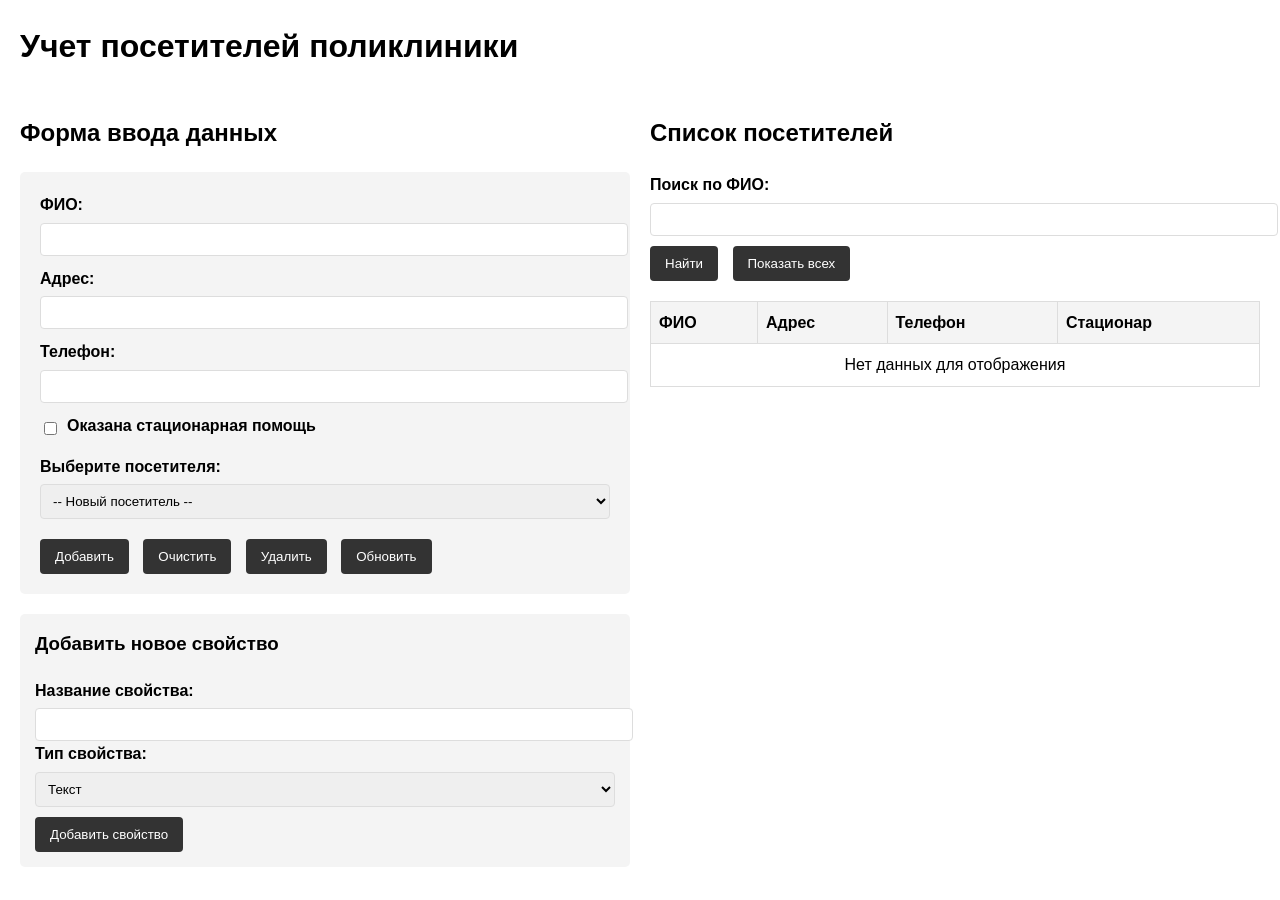
==== index.html @ dd43aba3 "5" ====
<!DOCTYPE html>
<html lang="ru">
<head>
    <meta charset="UTF-8">
    <meta name="viewport" content="width=device-width, initial-scale=1.0">
    <title>Учет посетителей поликлиники</title>
    <link rel="stylesheet" href="style.css">
</head>
<body>
    <h1>Учет посетителей поликлиники</h1>
    
    <div class="container">
        <div class="form-section">
            <h2>Форма ввода данных</h2>
            <form id="visitorForm">
                <div>
                    <label for="fullName">ФИО:</label>
                    <input type="text" id="fullName" required>
                </div>
                <div>
                    <label for="address">Адрес:</label>
                    <input type="text" id="address" required>
                </div>
                <div>
                    <label for="phone">Телефон:</label>
                    <input type="tel" id="phone" required>
                </div>
                <div class="checkbox-container">
                    <input type="checkbox" id="hospitalized">
                    <label for="hospitalized">Оказана стационарная помощь</label>
                </div>
                <div>
                    <label for="visitorSelect">Выберите посетителя:</label>
                    <select id="visitorSelect">
                        <option value="">-- Новый посетитель --</option>
                    </select>
                </div>
                <button type="button" id="addBtn">Добавить</button>
                <button type="button" id="clearBtn">Очистить</button>
                <button type="button" id="deleteBtn">Удалить</button>
                <button type="button" id="updateBtn">Обновить</button>
            </form>

            <div class="add-property-section">
                <h3>Добавить новое свойство</h3>
                <div>
                    <label for="newPropertyName">Название свойства:</label>
                    <input type="text" id="newPropertyName">
                </div>
                <div>
                    <label for="newPropertyType">Тип свойства:</label>
                    <select id="newPropertyType">
                        <option value="text">Текст</option>
                        <option value="number">Число</option>
                        <option value="checkbox">Флажок</option>
                        <option value="select">Выпадающий список</option>
                    </select>
                </div>
                <div id="selectOptionsContainer" class="hidden">
                    <label for="selectOptions">Варианты (через запятую):</label>
                    <input type="text" id="selectOptions">
                </div>
                <button type="button" id="addPropertyBtn">Добавить свойство</button>
            </div>
        </div>

        <div class="table-section">
            <h2>Список посетителей</h2>
            <div class="search-section">
                <label for="searchInput">Поиск по ФИО:</label>
                <input type="text" id="searchInput">
                <button type="button" id="searchBtn">Найти</button>
                <button type="button" id="showAllBtn">Показать всех</button>
            </div>
            <table id="visitorsTable">
                <thead>
                    <tr>
                        <th>ФИО</th>
                        <th>Адрес</th>
                        <th>Телефон</th>
                        <th>Стационар</th>
                    </tr>
                </thead>
                <tbody id="visitorsTableBody">
                    <!-- Данные будут добавляться через JavaScript -->
                </tbody>
            </table>
        </div>
    </div>

    <script src="app.js"></script>
</body>
</html>
---- style.css ----
body {
    font-family: Arial, sans-serif;
    margin: 20px;
    line-height: 1.6;
}

.container {
    display: flex;
    gap: 20px;
}

.form-section, .table-section {
    flex: 1;
}

form {
    background: #f4f4f4;
    padding: 20px;
    border-radius: 5px;
    margin-bottom: 20px;
}

form div {
    margin-bottom: 10px;
}

label {
    display: block;
    margin-bottom: 5px;
    font-weight: bold;
}

input[type="text"], input[type="tel"], select {
    width: 100%;
    padding: 8px;
    border: 1px solid #ddd;
    border-radius: 4px;
}

.checkbox-container {
    display: flex;
    align-items: center;
}

.checkbox-container input {
    width: auto;
    margin-right: 10px;
}

button {
    background: #333;
    color: white;
    border: none;
    padding: 10px 15px;
    margin-right: 10px;
    margin-top: 10px;
    border-radius: 4px;
    cursor: pointer;
}

button:hover {
    background: #555;
}

table {
    width: 100%;
    border-collapse: collapse;
    margin-top: 20px;
}

th, td {
    border: 1px solid #ddd;
    padding: 8px;
    text-align: left;
}

th {
    background-color: #f4f4f4;
}

tr:nth-child(even) {
    background-color: #f9f9f9;
}

.search-section {
    margin-bottom: 20px;
}

.hidden {
    display: none;
}

.add-property-section {
    background: #f4f4f4;
    padding: 15px;
    border-radius: 5px;
    margin-top: 20px;
}

.add-property-section h3 {
    margin-top: 0;
}
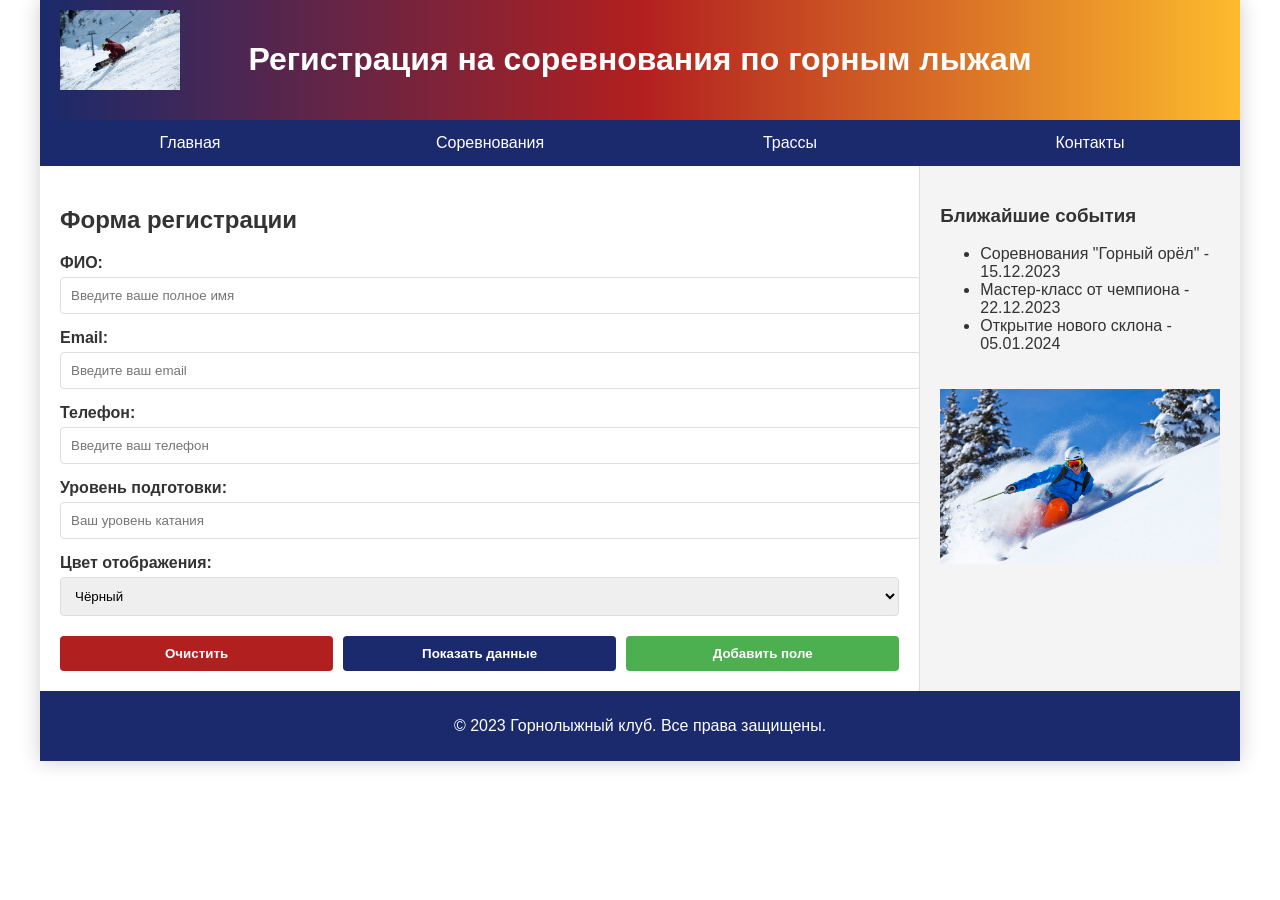
==== commit 40b70ecd: "3" ====
--- a/index.html
+++ b/index.html
@@ -3,91 +3,83 @@
 <head>
     <meta charset="UTF-8">
     <meta name="viewport" content="width=device-width, initial-scale=1.0">
-    <title>Учет посетителей поликлиники</title>
+    <title>Горные лыжи - Регистрация</title>
     <link rel="stylesheet" href="style.css">
 </head>
 <body>
-    <h1>Учет посетителей поликлиники</h1>
-    
     <div class="container">
-        <div class="form-section">
-            <h2>Форма ввода данных</h2>
-            <form id="visitorForm">
-                <div>
-                    <label for="fullName">ФИО:</label>
-                    <input type="text" id="fullName" required>
-                </div>
-                <div>
-                    <label for="address">Адрес:</label>
-                    <input type="text" id="address" required>
-                </div>
-                <div>
-                    <label for="phone">Телефон:</label>
-                    <input type="tel" id="phone" required>
-                </div>
-                <div class="checkbox-container">
-                    <input type="checkbox" id="hospitalized">
-                    <label for="hospitalized">Оказана стационарная помощь</label>
-                </div>
-                <div>
-                    <label for="visitorSelect">Выберите посетителя:</label>
-                    <select id="visitorSelect">
-                        <option value="">-- Новый посетитель --</option>
-                    </select>
-                </div>
-                <button type="button" id="addBtn">Добавить</button>
-                <button type="button" id="clearBtn">Очистить</button>
-                <button type="button" id="deleteBtn">Удалить</button>
-                <button type="button" id="updateBtn">Обновить</button>
-            </form>
+        <header>
+            <img src="resources/logo.jpg" alt="Логотип горных лыж" class="logo">
+            <h1>Регистрация на соревнования по горным лыжам</h1>
+        </header>
 
-            <div class="add-property-section">
-                <h3>Добавить новое свойство</h3>
-                <div>
-                    <label for="newPropertyName">Название свойства:</label>
-                    <input type="text" id="newPropertyName">
-                </div>
-                <div>
-                    <label for="newPropertyType">Тип свойства:</label>
-                    <select id="newPropertyType">
-                        <option value="text">Текст</option>
-                        <option value="number">Число</option>
-                        <option value="checkbox">Флажок</option>
-                        <option value="select">Выпадающий список</option>
-                    </select>
-                </div>
-                <div id="selectOptionsContainer" class="hidden">
-                    <label for="selectOptions">Варианты (через запятую):</label>
-                    <input type="text" id="selectOptions">
-                </div>
-                <button type="button" id="addPropertyBtn">Добавить свойство</button>
-            </div>
-        </div>
+        <nav>
+            <ul>
+                <li><a href="#">Главная</a></li>
+                <li><a href="#">Соревнования</a></li>
+                <li><a href="#">Трассы</a></li>
+                <li><a href="#">Контакты</a></li>
+            </ul>
+        </nav>
 
-        <div class="table-section">
-            <h2>Список посетителей</h2>
-            <div class="search-section">
-                <label for="searchInput">Поиск по ФИО:</label>
-                <input type="text" id="searchInput">
-                <button type="button" id="searchBtn">Найти</button>
-                <button type="button" id="showAllBtn">Показать всех</button>
-            </div>
-            <table id="visitorsTable">
-                <thead>
-                    <tr>
-                        <th>ФИО</th>
-                        <th>Адрес</th>
-                        <th>Телефон</th>
-                        <th>Стационар</th>
-                    </tr>
-                </thead>
-                <tbody id="visitorsTableBody">
-                    <!-- Данные будут добавляться через JavaScript -->
-                </tbody>
-            </table>
-        </div>
+        <main>
+            <section class="registration-form">
+                <h2>Форма регистрации</h2>
+                <form id="skiForm">
+                    <div class="form-group">
+                        <label for="name">ФИО:</label>
+                        <input type="text" id="name" class="form-input" placeholder="Введите ваше полное имя">
+                    </div>
+                    
+                    <div class="form-group">
+                        <label for="email">Email:</label>
+                        <input type="text" id="email" class="form-input" placeholder="Введите ваш email">
+                    </div>
+                    
+                    <div class="form-group">
+                        <label for="phone">Телефон:</label>
+                        <input type="text" id="phone" class="form-input" placeholder="Введите ваш телефон">
+                    </div>
+                    
+                    <div class="form-group">
+                        <label for="level">Уровень подготовки:</label>
+                        <input type="text" id="level" class="form-input" placeholder="Ваш уровень катания">
+                    </div>
+                    
+                    <div class="form-group">
+                        <label for="color">Цвет отображения:</label>
+                        <select id="color" class="form-select">
+                            <option value="black">Чёрный</option>
+                            <option value="blue">Синий</option>
+                            <option value="red">Красный</option>
+                            <option value="green">Зелёный</option>
+                        </select>
+                    </div>
+                    
+                    <div class="button-group">
+                        <button type="button" id="clearBtn" class="btn">Очистить</button>
+                        <button type="button" id="showBtn" class="btn">Показать данные</button>
+                        <button type="button" id="addFieldBtn" class="btn">Добавить поле</button>
+                    </div>
+                </form>
+            </section>
+
+            <aside>
+                <h3>Ближайшие события</h3>
+                <ul>
+                    <li>Соревнования "Горный орёл" - 15.12.2023</li>
+                    <li>Мастер-класс от чемпиона - 22.12.2023</li>
+                    <li>Открытие нового склона - 05.01.2024</li>
+                </ul>
+                <img src="resources/ski-icon.jpg" alt="Иконка лыж">
+            </aside>
+        </main>
+
+        <footer>
+            <p>© 2023 Горнолыжный клуб. Все права защищены.</p>
+        </footer>
     </div>
 
-    <script src="app.js"></script>
+    <script src="script.js"></script>
 </body>
 </html>
--- a/style.css
+++ b/style.css
@@ -1,102 +1,181 @@
 body {
-    font-family: Arial, sans-serif;
-    margin: 20px;
-    line-height: 1.6;
+    font-family: 'Arial', sans-serif;
+    margin: 0;
+    padding: 0;
+    background-size: cover;
+    background-attachment: fixed;
+    color: #333;
 }
 
 .container {
-    display: flex;
-    gap: 20px;
+    max-width: 1200px;
+    margin: 0 auto;
+    background-color: rgba(255, 255, 255, 0.9);
+    box-shadow: 0 0 20px rgba(0, 0, 0, 0.2);
 }
 
-.form-section, .table-section {
+header {
+    background: linear-gradient(to right, #1a2a6c, #b21f1f, #fdbb2d);
+    color: white;
+    padding: 20px;
+    text-align: center;
+    position: relative;
+}
+
+.logo {
+    height: 80px;
+    position: absolute;
+    left: 20px;
+    top: 10px;
+}
+
+nav {
+    background-color: #1a2a6c;
+}
+
+nav ul {
+    list-style-type: none;
+    margin: 0;
+    padding: 0;
+    display: flex;
+}
+
+nav ul li {
     flex: 1;
 }
 
-form {
-    background: #f4f4f4;
-    padding: 20px;
-    border-radius: 5px;
-    margin-bottom: 20px;
+nav ul li a {
+    display: block;
+    color: white;
+    text-align: center;
+    padding: 14px 16px;
+    text-decoration: none;
+    transition: background-color 0.3s;
 }
 
-form div {
-    margin-bottom: 10px;
+nav ul li a:hover {
+    background-color: #b21f1f;
 }
 
-label {
+main {
+    display: flex;
+    min-height: 500px;
+}
+
+.registration-form {
+    flex: 3;
+    padding: 20px;
+}
+
+aside {
+    flex: 1;
+    padding: 20px;
+    background-color: #f4f4f4;
+    border-left: 1px solid #ddd;
+}
+
+aside img {
+    width: 100%;
+    margin-top: 20px;
+}
+
+footer {
+    background-color: #1a2a6c;
+    color: white;
+    text-align: center;
+    padding: 10px;
+}
+
+.form-group {
+    margin-bottom: 15px;
+}
+
+.form-group label {
     display: block;
     margin-bottom: 5px;
     font-weight: bold;
 }
 
-input[type="text"], input[type="tel"], select {
+.form-input {
     width: 100%;
-    padding: 8px;
+    padding: 10px;
+    border: 1px solid #ddd;
+    border-radius: 4px;
+    transition: all 0.3s;
+}
+
+.form-input:focus {
+    border-color: #1a2a6c;
+    background-color: #f0f8ff;
+    box-shadow: 0 0 5px rgba(26, 42, 108, 0.5);
+    outline: none;
+}
+
+.form-select {
+    width: 100%;
+    padding: 10px;
     border: 1px solid #ddd;
     border-radius: 4px;
 }
 
-.checkbox-container {
+.button-group {
     display: flex;
-    align-items: center;
-}
-
-.checkbox-container input {
-    width: auto;
-    margin-right: 10px;
-}
-
-button {
-    background: #333;
-    color: white;
-    border: none;
-    padding: 10px 15px;
-    margin-right: 10px;
-    margin-top: 10px;
-    border-radius: 4px;
-    cursor: pointer;
-}
-
-button:hover {
-    background: #555;
-}
-
-table {
-    width: 100%;
-    border-collapse: collapse;
+    gap: 10px;
     margin-top: 20px;
 }
 
-th, td {
-    border: 1px solid #ddd;
-    padding: 8px;
-    text-align: left;
+.btn {
+    flex: 1;
+    padding: 10px;
+    border: none;
+    border-radius: 4px;
+    cursor: pointer;
+    font-weight: bold;
+    transition: background-color 0.3s;
 }
 
-th {
-    background-color: #f4f4f4;
+.btn:hover {
+    opacity: 0.9;
 }
 
-tr:nth-child(even) {
-    background-color: #f9f9f9;
+#clearBtn {
+    background-color: #b21f1f;
+    color: white;
 }
 
-.search-section {
-    margin-bottom: 20px;
+#showBtn {
+    background-color: #1a2a6c;
+    color: white;
 }
 
-.hidden {
-    display: none;
+#addFieldBtn {
+    background-color: #4CAF50;
+    color: white;
 }
 
-.add-property-section {
-    background: #f4f4f4;
-    padding: 15px;
-    border-radius: 5px;
-    margin-top: 20px;
+.modal {
+    display: none;
+    position: fixed;
+    z-index: 1;
+    left: 0;
+    top: 0;
+    width: 100%;
+    height: 100%;
+    background-color: rgba(0, 0, 0, 0.5);
 }
 
-.add-property-section h3 {
-    margin-top: 0;
+.modal-content {
+    background-color: white;
+    margin: 15% auto;
+    padding: 20px;
+    border-radius: 5px;
+    width: 50%;
+    box-shadow: 0 5px 15px rgba(0, 0, 0, 0.3);
+}
+
+.close {
+    float: right;
+    font-size: 28px;
+    font-weight: bold;
+    cursor: pointer;
 }
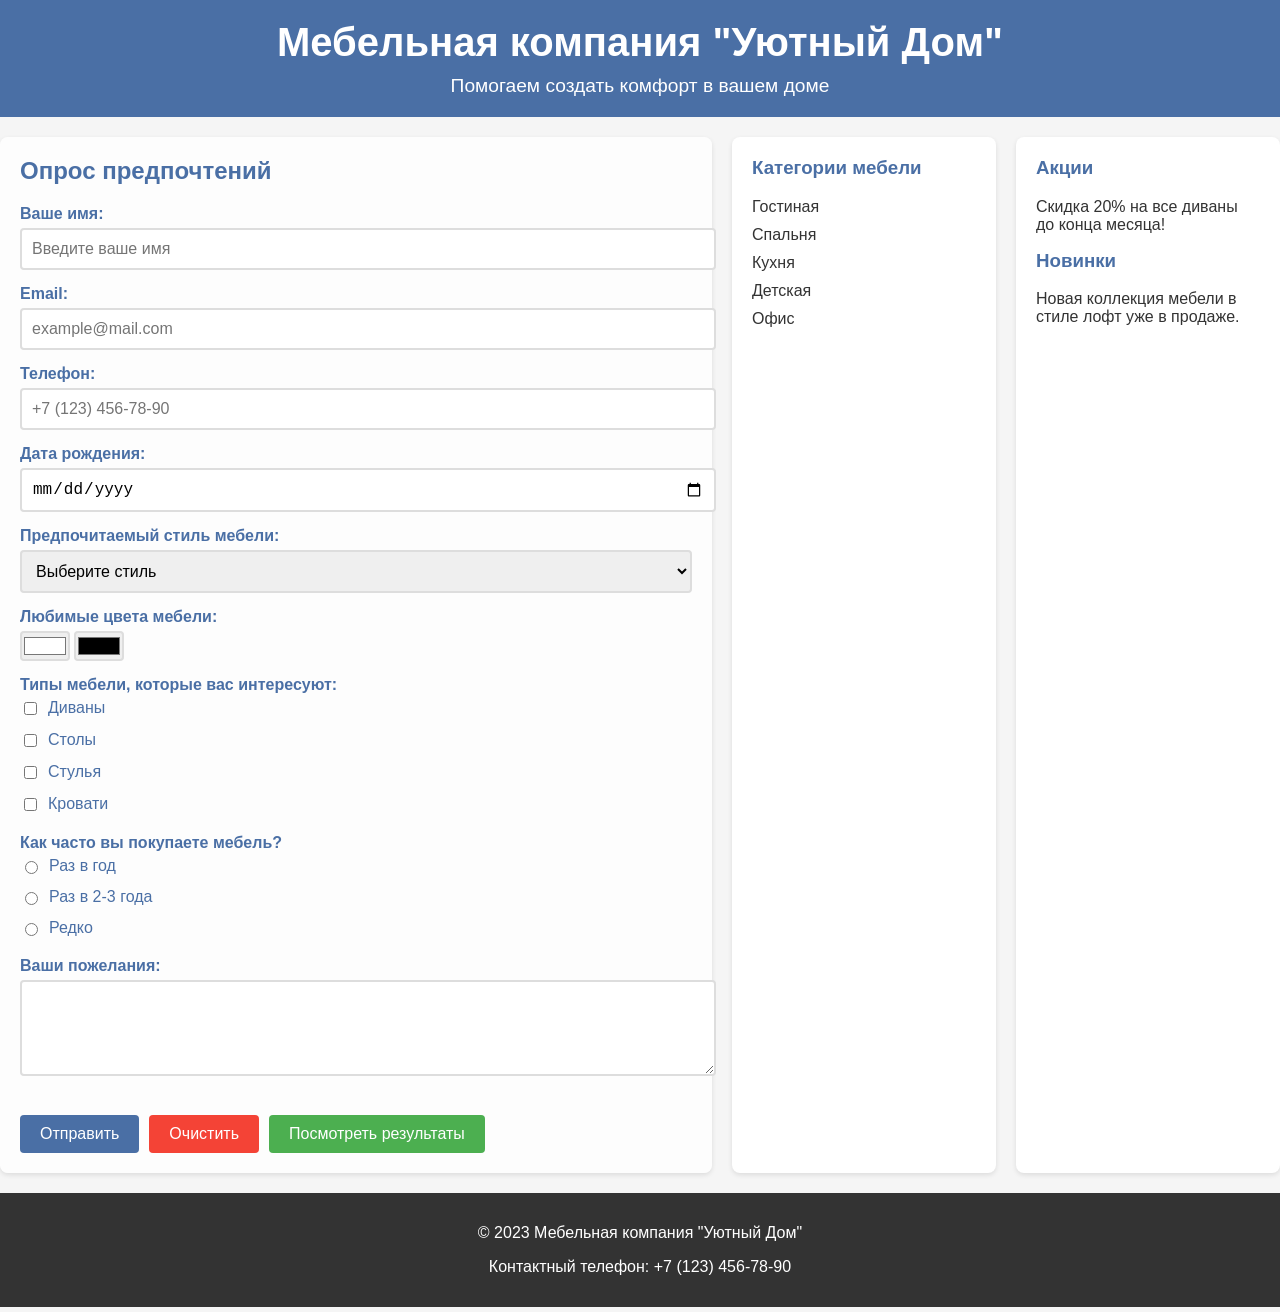
==== commit 2e11a23e: "4" ====
--- a/index.html
+++ b/index.html
@@ -3,83 +3,114 @@
 <head>
     <meta charset="UTF-8">
     <meta name="viewport" content="width=device-width, initial-scale=1.0">
-    <title>Горные лыжи - Регистрация</title>
-    <link rel="stylesheet" href="style.css">
+    <title>Опрос мебельных предпочтений</title>
+    <link rel="stylesheet" href="css/style.css">
 </head>
 <body>
     <div class="container">
         <header>
-            <img src="resources/logo.jpg" alt="Логотип горных лыж" class="logo">
-            <h1>Регистрация на соревнования по горным лыжам</h1>
+            <h1>Мебельная компания "Уютный Дом"</h1>
+            <p>Помогаем создать комфорт в вашем доме</p>
         </header>
 
-        <nav>
-            <ul>
-                <li><a href="#">Главная</a></li>
-                <li><a href="#">Соревнования</a></li>
-                <li><a href="#">Трассы</a></li>
-                <li><a href="#">Контакты</a></li>
-            </ul>
-        </nav>
+        <div class="main-content">
+            <article>
+                <h2>Опрос предпочтений</h2>
+                <form id="surveyForm">
+                    <div class="form-group">
+                        <label for="name">Ваше имя:</label>
+                        <input type="text" id="name" name="name" required placeholder="Введите ваше имя">
+                    </div>
 
-        <main>
-            <section class="registration-form">
-                <h2>Форма регистрации</h2>
-                <form id="skiForm">
-                    <div class="form-group">
-                        <label for="name">ФИО:</label>
-                        <input type="text" id="name" class="form-input" placeholder="Введите ваше полное имя">
-                    </div>
-                    
                     <div class="form-group">
                         <label for="email">Email:</label>
-                        <input type="text" id="email" class="form-input" placeholder="Введите ваш email">
+                        <input type="email" id="email" name="email" required placeholder="example@mail.com">
                     </div>
-                    
+
                     <div class="form-group">
                         <label for="phone">Телефон:</label>
-                        <input type="text" id="phone" class="form-input" placeholder="Введите ваш телефон">
+                        <input type="tel" id="phone" name="phone" pattern="[\+]\d{1}\s[\(]\d{3}[\)]\s\d{3}[\-]\d{2}[\-]\d{2}" placeholder="+7 (123) 456-78-90">
                     </div>
-                    
+
                     <div class="form-group">
-                        <label for="level">Уровень подготовки:</label>
-                        <input type="text" id="level" class="form-input" placeholder="Ваш уровень катания">
+                        <label for="birthdate">Дата рождения:</label>
+                        <input type="date" id="birthdate" name="birthdate" required>
                     </div>
-                    
+
                     <div class="form-group">
-                        <label for="color">Цвет отображения:</label>
-                        <select id="color" class="form-select">
-                            <option value="black">Чёрный</option>
-                            <option value="blue">Синий</option>
-                            <option value="red">Красный</option>
-                            <option value="green">Зелёный</option>
+                        <label>Предпочитаемый стиль мебели:</label>
+                        <select name="style" required>
+                            <option value="">Выберите стиль</option>
+                            <option value="modern">Современный</option>
+                            <option value="classic">Классический</option>
+                            <option value="loft">Лофт</option>
+                            <option value="scandinavian">Скандинавский</option>
                         </select>
                     </div>
-                    
-                    <div class="button-group">
-                        <button type="button" id="clearBtn" class="btn">Очистить</button>
-                        <button type="button" id="showBtn" class="btn">Показать данные</button>
-                        <button type="button" id="addFieldBtn" class="btn">Добавить поле</button>
+
+                    <div class="form-group">
+                        <label>Любимые цвета мебели:</label>
+                        <input type="color" id="color1" name="color1" value="#ffffff">
+                        <input type="color" id="color2" name="color2" value="#000000">
+                    </div>
+
+                    <div class="form-group">
+                        <label>Типы мебели, которые вас интересуют:</label>
+                        <div class="checkbox-group">
+                            <label><input type="checkbox" name="furniture[]" value="sofa">Диваны</label>
+                            <label><input type="checkbox" name="furniture[]" value="table">Столы</label>
+                            <label><input type="checkbox" name="furniture[]" value="chair">Стулья</label>
+                            <label><input type="checkbox" name="furniture[]" value="bed">Кровати</label>
+                        </div>
+                    </div>
+
+                    <div class="form-group">
+                        <label>Как часто вы покупаете мебель?</label>
+                        <div class="radio-group">
+                            <label><input type="radio" name="frequency" value="yearly" required>Раз в год</label>
+                            <label><input type="radio" name="frequency" value="2-3years">Раз в 2-3 года</label>
+                            <label><input type="radio" name="frequency" value="rarely">Редко</label>
+                        </div>
+                    </div>
+
+                    <div class="form-group">
+                        <label for="comments">Ваши пожелания:</label>
+                        <textarea id="comments" name="comments" rows="4"></textarea>
+                    </div>
+
+                    <div class="form-buttons">
+                        <button type="submit" class="btn submit-btn">Отправить</button>
+                        <button type="reset" class="btn reset-btn">Очистить</button>
+                        <button type="button" class="btn view-results-btn" onclick="viewResults()">Посмотреть результаты</button>
                     </div>
                 </form>
-            </section>
+            </article>
+
+            <nav>
+                <h3>Категории мебели</h3>
+                <ul>
+                    <li><a href="#">Гостиная</a></li>
+                    <li><a href="#">Спальня</a></li>
+                    <li><a href="#">Кухня</a></li>
+                    <li><a href="#">Детская</a></li>
+                    <li><a href="#">Офис</a></li>
+                </ul>
+            </nav>
 
             <aside>
-                <h3>Ближайшие события</h3>
-                <ul>
-                    <li>Соревнования "Горный орёл" - 15.12.2023</li>
-                    <li>Мастер-класс от чемпиона - 22.12.2023</li>
-                    <li>Открытие нового склона - 05.01.2024</li>
-                </ul>
-                <img src="resources/ski-icon.jpg" alt="Иконка лыж">
+                <h3>Акции</h3>
+                <p>Скидка 20% на все диваны до конца месяца!</p>
+                <h3>Новинки</h3>
+                <p>Новая коллекция мебели в стиле лофт уже в продаже.</p>
             </aside>
-        </main>
+        </div>
 
         <footer>
-            <p>© 2023 Горнолыжный клуб. Все права защищены.</p>
+            <p>© 2023 Мебельная компания "Уютный Дом"</p>
+            <p>Контактный телефон: +7 (123) 456-78-90</p>
         </footer>
     </div>
 
-    <script src="script.js"></script>
+    <script src="js/script.js"></script>
 </body>
 </html>
--- a/css/style.css
+++ b/css/style.css
@@ -0,0 +1,325 @@
+/* Общие стили */
+body {
+    font-family: 'Arial', sans-serif;
+    margin: 0;
+    padding: 0;
+    background-color: #f5f5f5;
+    color: #333;
+}
+
+.container {
+    display: flex;
+    flex-direction: column;
+    min-height: 100vh;
+}
+
+/* Шапка */
+header {
+    background-color: #4a6fa5;
+    color: white;
+    padding: 20px;
+    text-align: center;
+}
+
+header h1 {
+    margin: 0;
+    font-size: 2.5em;
+}
+
+header p {
+    margin: 10px 0 0;
+    font-size: 1.2em;
+}
+
+/* Основное содержимое */
+.main-content {
+    display: flex;
+    flex: 1;
+    margin: 20px 0;
+}
+
+/* Блок Article с формой */
+article {
+    flex: 3;
+    padding: 20px;
+    background: url('../resources/images/furniture-bg.jpg') no-repeat center center;
+    background-size: cover;
+    position: relative;
+    margin-right: 20px;
+    border-radius: 8px;
+    box-shadow: 0 2px 5px rgba(0,0,0,0.1);
+}
+
+article::before {
+    content: '';
+    position: absolute;
+    top: 0;
+    left: 0;
+    right: 0;
+    bottom: 0;
+    background: rgba(255, 255, 255, 0.85);
+    border-radius: 8px;
+    z-index: 0;
+}
+
+article > * {
+    position: relative;
+    z-index: 1;
+}
+
+article h2 {
+    color: #4a6fa5;
+    margin-top: 0;
+}
+
+/* Форма */
+#surveyForm {
+    display: flex;
+    flex-direction: column;
+}
+
+.form-group {
+    margin-bottom: 15px;
+}
+
+.form-group label {
+    display: block;
+    margin-bottom: 5px;
+    font-weight: bold;
+    color: #4a6fa5;
+}
+
+.form-group input[type="text"],
+.form-group input[type="email"],
+.form-group input[type="tel"],
+.form-group input[type="date"],
+.form-group select,
+.form-group textarea {
+    width: 100%;
+    padding: 10px;
+    border: 2px solid #ddd;
+    border-radius: 4px;
+    font-size: 16px;
+    transition: border-color 0.3s;
+}
+
+.form-group input[type="text"]:focus,
+.form-group input[type="email"]:focus,
+.form-group input[type="tel"]:focus,
+.form-group input[type="date"]:focus,
+.form-group select:focus,
+.form-group textarea:focus {
+    border-color: #4a6fa5;
+    outline: none;
+}
+
+.form-group input[type="color"] {
+    width: 50px;
+    height: 30px;
+    padding: 0;
+    border: 2px solid #ddd;
+    border-radius: 4px;
+    cursor: pointer;
+}
+
+.checkbox-group,
+.radio-group {
+    display: flex;
+    flex-direction: column;
+    gap: 8px;
+}
+
+.checkbox-group label,
+.radio-group label {
+    display: flex;
+    align-items: center;
+    gap: 8px;
+    font-weight: normal;
+    cursor: pointer;
+}
+
+.form-buttons {
+    display: flex;
+    gap: 10px;
+    margin-top: 20px;
+}
+
+.btn {
+    padding: 10px 20px;
+    border: none;
+    border-radius: 4px;
+    font-size: 16px;
+    cursor: pointer;
+    transition: background-color 0.3s;
+}
+
+.submit-btn {
+    background-color: #4a6fa5;
+    color: white;
+}
+
+.submit-btn:hover {
+    background-color: #3a5a8f;
+}
+
+.reset-btn {
+    background-color: #f44336;
+    color: white;
+}
+
+.reset-btn:hover {
+    background-color: #d32f2f;
+}
+
+.view-results-btn {
+    background-color: #4CAF50;
+    color: white;
+}
+
+.view-results-btn:hover {
+    background-color: #388E3C;
+}
+
+/* Навигация */
+nav {
+    flex: 1;
+    padding: 20px;
+    background-color: white;
+    border-radius: 8px;
+    box-shadow: 0 2px 5px rgba(0,0,0,0.1);
+}
+
+nav h3 {
+    color: #4a6fa5;
+    margin-top: 0;
+}
+
+nav ul {
+    list-style: none;
+    padding: 0;
+}
+
+nav ul li {
+    margin-bottom: 10px;
+}
+
+nav ul li a {
+    text-decoration: none;
+    color: #333;
+    transition: color 0.3s;
+}
+
+nav ul li a:hover {
+    color: #4a6fa5;
+}
+
+/* Боковая панель */
+aside {
+    flex: 1;
+    padding: 20px;
+    margin-left: 20px;
+    background-color: white;
+    border-radius: 8px;
+    box-shadow: 0 2px 5px rgba(0,0,0,0.1);
+}
+
+aside h3 {
+    color: #4a6fa5;
+    margin-top: 0;
+}
+
+/* Подвал */
+footer {
+    background-color: #333;
+    color: white;
+    text-align: center;
+    padding: 15px;
+    margin-top: auto;
+}
+
+/* Модальное окно */
+.modal {
+    display: none;
+    position: fixed;
+    z-index: 100;
+    left: 0;
+    top: 0;
+    width: 80%;
+    height: 80%;
+    overflow: auto;
+    background-color: rgba(0,0,0,0.4);
+    margin: 5% 10%;
+    border-radius: 8px;
+    box-shadow: 0 4px 8px rgba(0,0,0,0.2);
+}
+
+.modal-content {
+    background-color: #fefefe;
+    margin: auto;
+    padding: 20px;
+    border: 1px solid #888;
+    width: 90%;
+    height: 105%;
+    border-radius: 8px;
+    position: relative;
+}
+
+.close {
+    position: absolute;
+    right: 20px;
+    top: 10px;
+    color: #aaa;
+    font-size: 28px;
+    font-weight: bold;
+    cursor: pointer;
+}
+
+.close:hover {
+    color: black;
+}
+
+/* Таблица результатов */
+.results-table {
+    width: 100%;
+    border-collapse: collapse;
+    margin-top: 20px;
+    
+}
+
+.results-table th, .results-table td {
+    border: 2px solid #4a6fa5;
+    padding: 8px;
+    text-align: left;
+    background-color: #ffffff;
+}
+
+.results-table th {
+    background-color: #4a6fa5;
+    color: white;
+}
+
+
+
+/* Список предыдущих ответов */
+.previous-responses {
+    margin-top: 30px;
+}
+
+.previous-responses ol {
+    padding-left: 20px;
+}
+
+.previous-responses li {
+    margin-bottom: 10px;
+}
+
+/* Адаптивность */
+@media (max-width: 768px) {
+    .main-content {
+        flex-direction: column;
+    }
+    
+    article, nav, aside {
+        margin: 0 0 20px 0;
+    }
+}
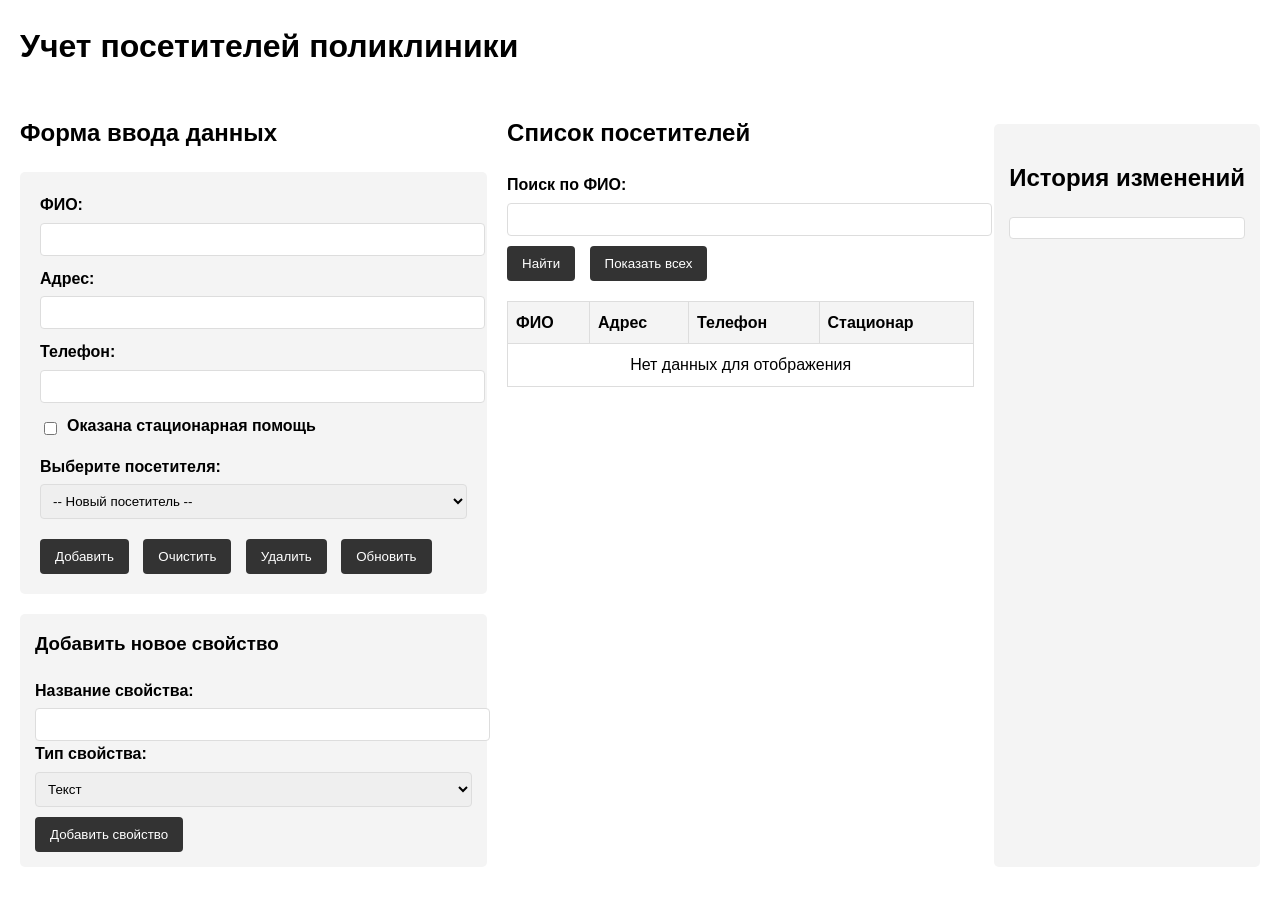
==== commit ab10c227: "dop" ====
--- a/index.html
+++ b/index.html
@@ -3,114 +3,97 @@
 <head>
     <meta charset="UTF-8">
     <meta name="viewport" content="width=device-width, initial-scale=1.0">
-    <title>Опрос мебельных предпочтений</title>
-    <link rel="stylesheet" href="css/style.css">
+    <title>Учет посетителей поликлиники</title>
+    <link rel="stylesheet" href="style.css">
 </head>
 <body>
+    <h1>Учет посетителей поликлиники</h1>
+    
     <div class="container">
-        <header>
-            <h1>Мебельная компания "Уютный Дом"</h1>
-            <p>Помогаем создать комфорт в вашем доме</p>
-        </header>
+        <div class="form-section">
+            <h2>Форма ввода данных</h2>
+            <form id="visitorForm">
+                <div>
+                    <label for="fullName">ФИО:</label>
+                    <input type="text" id="fullName" required>
+                </div>
+                <div>
+                    <label for="address">Адрес:</label>
+                    <input type="text" id="address" required>
+                </div>
+                <div>
+                    <label for="phone">Телефон:</label>
+                    <input type="tel" id="phone" required>
+                </div>
+                <div class="checkbox-container">
+                    <input type="checkbox" id="hospitalized">
+                    <label for="hospitalized">Оказана стационарная помощь</label>
+                </div>
+                <div>
+                    <label for="visitorSelect">Выберите посетителя:</label>
+                    <select id="visitorSelect">
+                        <option value="">-- Новый посетитель --</option>
+                    </select>
+                </div>
+                <button type="button" id="addBtn">Добавить</button>
+                <button type="button" id="clearBtn">Очистить</button>
+                <button type="button" id="deleteBtn">Удалить</button>
+                <button type="button" id="updateBtn">Обновить</button>
+            </form>
 
-        <div class="main-content">
-            <article>
-                <h2>Опрос предпочтений</h2>
-                <form id="surveyForm">
-                    <div class="form-group">
-                        <label for="name">Ваше имя:</label>
-                        <input type="text" id="name" name="name" required placeholder="Введите ваше имя">
-                    </div>
-
-                    <div class="form-group">
-                        <label for="email">Email:</label>
-                        <input type="email" id="email" name="email" required placeholder="example@mail.com">
-                    </div>
-
-                    <div class="form-group">
-                        <label for="phone">Телефон:</label>
-                        <input type="tel" id="phone" name="phone" pattern="[\+]\d{1}\s[\(]\d{3}[\)]\s\d{3}[\-]\d{2}[\-]\d{2}" placeholder="+7 (123) 456-78-90">
-                    </div>
-
-                    <div class="form-group">
-                        <label for="birthdate">Дата рождения:</label>
-                        <input type="date" id="birthdate" name="birthdate" required>
-                    </div>
-
-                    <div class="form-group">
-                        <label>Предпочитаемый стиль мебели:</label>
-                        <select name="style" required>
-                            <option value="">Выберите стиль</option>
-                            <option value="modern">Современный</option>
-                            <option value="classic">Классический</option>
-                            <option value="loft">Лофт</option>
-                            <option value="scandinavian">Скандинавский</option>
-                        </select>
-                    </div>
-
-                    <div class="form-group">
-                        <label>Любимые цвета мебели:</label>
-                        <input type="color" id="color1" name="color1" value="#ffffff">
-                        <input type="color" id="color2" name="color2" value="#000000">
-                    </div>
-
-                    <div class="form-group">
-                        <label>Типы мебели, которые вас интересуют:</label>
-                        <div class="checkbox-group">
-                            <label><input type="checkbox" name="furniture[]" value="sofa">Диваны</label>
-                            <label><input type="checkbox" name="furniture[]" value="table">Столы</label>
-                            <label><input type="checkbox" name="furniture[]" value="chair">Стулья</label>
-                            <label><input type="checkbox" name="furniture[]" value="bed">Кровати</label>
-                        </div>
-                    </div>
-
-                    <div class="form-group">
-                        <label>Как часто вы покупаете мебель?</label>
-                        <div class="radio-group">
-                            <label><input type="radio" name="frequency" value="yearly" required>Раз в год</label>
-                            <label><input type="radio" name="frequency" value="2-3years">Раз в 2-3 года</label>
-                            <label><input type="radio" name="frequency" value="rarely">Редко</label>
-                        </div>
-                    </div>
-
-                    <div class="form-group">
-                        <label for="comments">Ваши пожелания:</label>
-                        <textarea id="comments" name="comments" rows="4"></textarea>
-                    </div>
-
-                    <div class="form-buttons">
-                        <button type="submit" class="btn submit-btn">Отправить</button>
-                        <button type="reset" class="btn reset-btn">Очистить</button>
-                        <button type="button" class="btn view-results-btn" onclick="viewResults()">Посмотреть результаты</button>
-                    </div>
-                </form>
-            </article>
-
-            <nav>
-                <h3>Категории мебели</h3>
-                <ul>
-                    <li><a href="#">Гостиная</a></li>
-                    <li><a href="#">Спальня</a></li>
-                    <li><a href="#">Кухня</a></li>
-                    <li><a href="#">Детская</a></li>
-                    <li><a href="#">Офис</a></li>
-                </ul>
-            </nav>
-
-            <aside>
-                <h3>Акции</h3>
-                <p>Скидка 20% на все диваны до конца месяца!</p>
-                <h3>Новинки</h3>
-                <p>Новая коллекция мебели в стиле лофт уже в продаже.</p>
-            </aside>
+            <div class="add-property-section">
+                <h3>Добавить новое свойство</h3>
+                <div>
+                    <label for="newPropertyName">Название свойства:</label>
+                    <input type="text" id="newPropertyName">
+                </div>
+                <div>
+                    <label for="newPropertyType">Тип свойства:</label>
+                    <select id="newPropertyType">
+                        <option value="text">Текст</option>
+                        <option value="number">Число</option>
+                        <option value="checkbox">Флажок</option>
+                        <option value="select">Выпадающий список</option>
+                    </select>
+                </div>
+                <div id="selectOptionsContainer" class="hidden">
+                    <label for="selectOptions">Варианты (через запятую):</label>
+                    <input type="text" id="selectOptions">
+                </div>
+                <button type="button" id="addPropertyBtn">Добавить свойство</button>
+            </div>
         </div>
 
-        <footer>
-            <p>© 2023 Мебельная компания "Уютный Дом"</p>
-            <p>Контактный телефон: +7 (123) 456-78-90</p>
-        </footer>
+        <div class="table-section">
+            <h2>Список посетителей</h2>
+            <div class="search-section">
+                <label for="searchInput">Поиск по ФИО:</label>
+                <input type="text" id="searchInput">
+                <button type="button" id="searchBtn">Найти</button>
+                <button type="button" id="showAllBtn">Показать всех</button>
+            </div>
+            <table id="visitorsTable">
+                <thead>
+                    <tr>
+                        <th>ФИО</th>
+                        <th>Адрес</th>
+                        <th>Телефон</th>
+                        <th>Стационар</th>
+                    </tr>
+                </thead>
+                <tbody id="visitorsTableBody">
+                    <!-- Данные будут добавляться через JavaScript -->
+                </tbody>
+            </table>
+        </div>
+        <div class="history-section">
+            <h2>История изменений</h2>
+            <div class="history-container" id="historyContainer">
+                <!-- История будет добавляться здесь -->
+            </div>
+        </div>
     </div>
 
-    <script src="js/script.js"></script>
+    <script src="app.js"></script>
 </body>
 </html>
--- a/style.css
+++ b/style.css
@@ -0,0 +1,135 @@
+body {
+    font-family: Arial, sans-serif;
+    margin: 20px;
+    line-height: 1.6;
+}
+
+.container {
+    display: flex;
+    gap: 20px;
+}
+
+.form-section, .table-section {
+    flex: 1;
+}
+
+form {
+    background: #f4f4f4;
+    padding: 20px;
+    border-radius: 5px;
+    margin-bottom: 20px;
+}
+
+form div {
+    margin-bottom: 10px;
+}
+
+label {
+    display: block;
+    margin-bottom: 5px;
+    font-weight: bold;
+}
+
+input[type="text"], input[type="tel"], select {
+    width: 100%;
+    padding: 8px;
+    border: 1px solid #ddd;
+    border-radius: 4px;
+}
+
+.checkbox-container {
+    display: flex;
+    align-items: center;
+}
+
+.checkbox-container input {
+    width: auto;
+    margin-right: 10px;
+}
+
+button {
+    background: #333;
+    color: white;
+    border: none;
+    padding: 10px 15px;
+    margin-right: 10px;
+    margin-top: 10px;
+    border-radius: 4px;
+    cursor: pointer;
+}
+
+button:hover {
+    background: #555;
+}
+
+table {
+    width: 100%;
+    border-collapse: collapse;
+    margin-top: 20px;
+}
+
+th, td {
+    border: 1px solid #ddd;
+    padding: 8px;
+    text-align: left;
+}
+
+th {
+    background-color: #f4f4f4;
+}
+
+tr:nth-child(even) {
+    background-color: #f9f9f9;
+}
+
+.search-section {
+    margin-bottom: 20px;
+}
+
+.hidden {
+    display: none;
+}
+
+.add-property-section {
+    background: #f4f4f4;
+    padding: 15px;
+    border-radius: 5px;
+    margin-top: 20px;
+}
+
+.add-property-section h3 {
+    margin-top: 0;
+}
+
+.history-section {
+    margin-top: 30px;
+    padding: 15px;
+    background: #f4f4f4;
+    border-radius: 5px;
+}
+
+.history-container {
+    max-height: 200px;
+    overflow-y: auto;
+    padding: 10px;
+    background: white;
+    border: 1px solid #ddd;
+    border-radius: 4px;
+}
+
+.history-entry {
+    padding: 8px;
+    margin-bottom: 5px;
+    border-bottom: 1px solid #eee;
+    font-size: 14px;
+}
+
+.history-entry:last-child {
+    border-bottom: none;
+}
+
+.history-timestamp {
+    color: #666;
+    font-size: 12px;
+    margin-right: 10px;
+}
